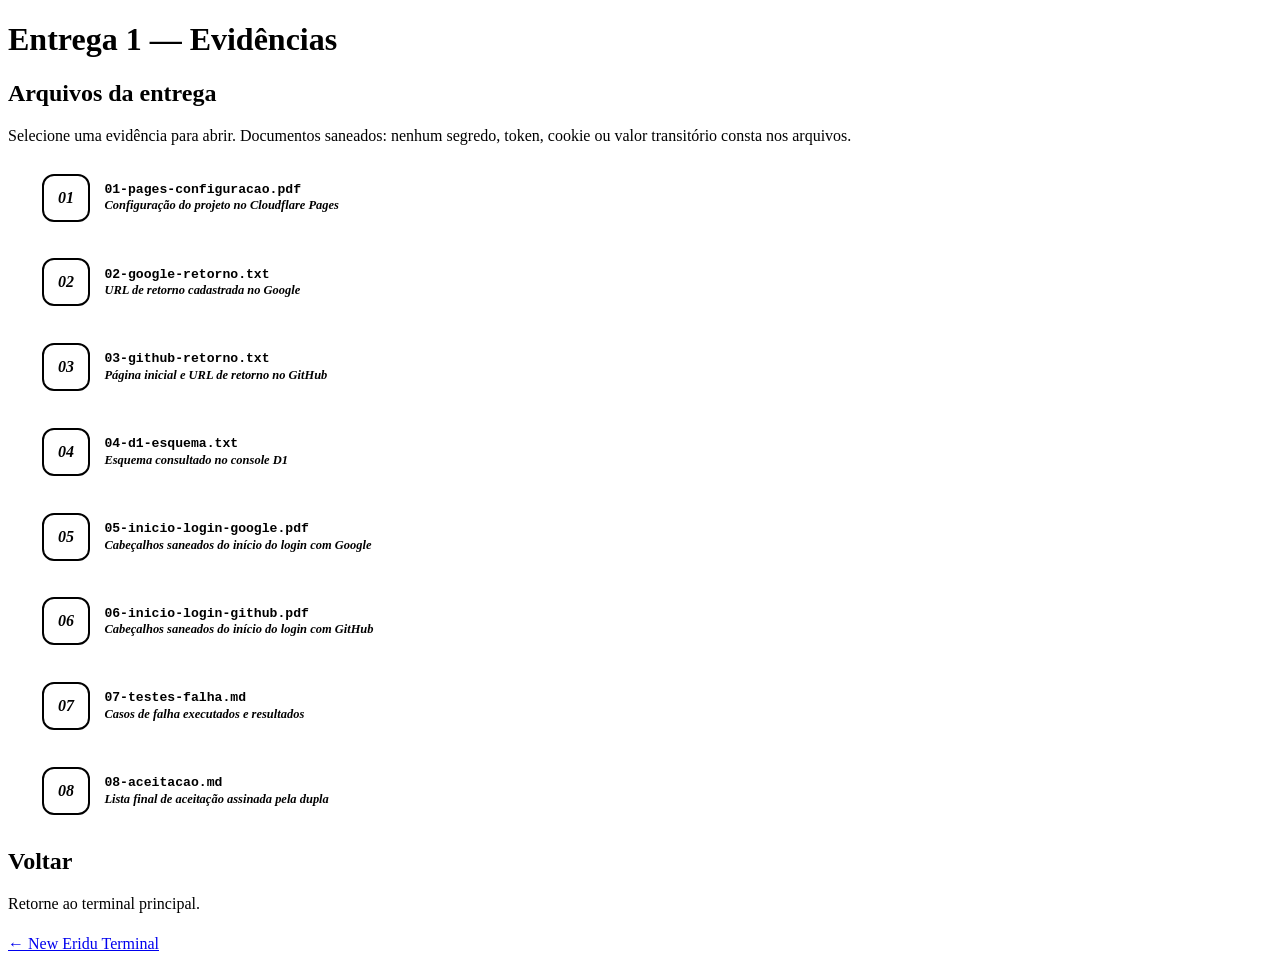
==== public/entrega1/index.html @ 4071ff3c "Adicionar evidencias 02-08 e indice navegavel da entrega1 Completar a pasta public/entrega1 com os a" ====
<!doctype html>
<html lang="pt-BR">
<head>
    <meta charset="utf-8">
    <meta name="viewport" content="width=device-width, initial-scale=1">

    <title>Entrega 1 — Evidências</title>

    <link rel="stylesheet" href="/styles.css">

    <style>
        /* Estilos específicos do índice de evidências */
        .ev-lista {
            display: flex;
            flex-direction: column;
            gap: 0.7rem;
            margin: 0 0 0 calc(0.75rem + 6px);
        }

        .ev-item {
            display: flex;
            align-items: center;
            gap: 0.9rem;
            padding: 0.8rem 1rem;
            border: var(--zzz-borda);
            border-radius: 14px;
            background: linear-gradient(180deg, var(--zzz-painel-claro), var(--zzz-painel));
            backdrop-filter: blur(8px) saturate(1.15);
            -webkit-backdrop-filter: blur(8px) saturate(1.15);
            color: var(--zzz-giz);
            text-decoration: none;
            box-shadow: var(--zzz-sombra);
            transition: transform 130ms ease, box-shadow 130ms ease,
                background-color 130ms ease, color 130ms ease;
        }

        .ev-item:hover,
        .ev-item:focus-visible {
            background: var(--zzz-amarelo);
            color: #0a0a0a;
            transform: translateX(6px);
            box-shadow: 0 8px 0 rgba(0, 0, 0, 0.8);
        }

        .ev-item:active {
            transform: translateX(2px);
            box-shadow: 0 3px 0 rgba(0, 0, 0, 0.8);
        }

        .ev-num {
            flex: none;
            display: grid;
            place-items: center;
            width: 44px;
            height: 44px;
            border: 2px solid currentColor;
            border-radius: 12px;
            font-size: 1rem;
            font-weight: 900;
            font-style: italic;
        }

        .ev-texto {
            min-width: 0;
            display: flex;
            flex-direction: column;
            gap: 0.1rem;
        }

        .ev-nome {
            font-size: 0.82rem;
            font-weight: 700;
            font-family: Consolas, "Courier New", monospace;
            word-break: break-all;
        }

        .ev-desc {
            font-size: 0.78rem;
            font-weight: 600;
            color: var(--zzz-cinza);
            font-style: italic;
        }

        .ev-item:hover .ev-desc,
        .ev-item:focus-visible .ev-desc {
            color: #0a0a0a;
        }

        .ev-voltar {
            display: inline-block;
            margin-top: 0.4rem;
        }

        @media (prefers-reduced-motion: reduce) {
            .ev-item {
                transition: none;
            }
        }
    </style>
</head>
<body>

    <main>
        <div class="zzz-banner">
            <span class="zzz-banner-barra" aria-hidden="true"></span>
            <h1>Entrega 1 — Evidências</h1>
            <span class="zzz-banner-barra" aria-hidden="true"></span>
        </div>

        <section>
            <h2>Arquivos da entrega</h2>

            <p class="secao-descricao">
                Selecione uma evidência para abrir. Documentos saneados: nenhum segredo,
                token, cookie ou valor transitório consta nos arquivos.
            </p>

            <nav class="ev-lista" aria-label="Evidências da entrega">
                <a class="ev-item" href="/entrega1/01-pages-configuracao.pdf">
                    <span class="ev-num" aria-hidden="true">01</span>
                    <span class="ev-texto">
                        <span class="ev-nome">01-pages-configuracao.pdf</span>
                        <span class="ev-desc">Configuração do projeto no Cloudflare Pages</span>
                    </span>
                </a>

                <a class="ev-item" href="/entrega1/02-google-retorno.txt">
                    <span class="ev-num" aria-hidden="true">02</span>
                    <span class="ev-texto">
                        <span class="ev-nome">02-google-retorno.txt</span>
                        <span class="ev-desc">URL de retorno cadastrada no Google</span>
                    </span>
                </a>

                <a class="ev-item" href="/entrega1/03-github-retorno.txt">
                    <span class="ev-num" aria-hidden="true">03</span>
                    <span class="ev-texto">
                        <span class="ev-nome">03-github-retorno.txt</span>
                        <span class="ev-desc">Página inicial e URL de retorno no GitHub</span>
                    </span>
                </a>

                <a class="ev-item" href="/entrega1/04-d1-esquema.txt">
                    <span class="ev-num" aria-hidden="true">04</span>
                    <span class="ev-texto">
                        <span class="ev-nome">04-d1-esquema.txt</span>
                        <span class="ev-desc">Esquema consultado no console D1</span>
                    </span>
                </a>

                <a class="ev-item" href="/entrega1/05-inicio-login-google.pdf">
                    <span class="ev-num" aria-hidden="true">05</span>
                    <span class="ev-texto">
                        <span class="ev-nome">05-inicio-login-google.pdf</span>
                        <span class="ev-desc">Cabeçalhos saneados do início do login com Google</span>
                    </span>
                </a>

                <a class="ev-item" href="/entrega1/06-inicio-login-github.pdf">
                    <span class="ev-num" aria-hidden="true">06</span>
                    <span class="ev-texto">
                        <span class="ev-nome">06-inicio-login-github.pdf</span>
                        <span class="ev-desc">Cabeçalhos saneados do início do login com GitHub</span>
                    </span>
                </a>

                <a class="ev-item" href="/entrega1/07-testes-falha.md">
                    <span class="ev-num" aria-hidden="true">07</span>
                    <span class="ev-texto">
                        <span class="ev-nome">07-testes-falha.md</span>
                        <span class="ev-desc">Casos de falha executados e resultados</span>
                    </span>
                </a>

                <a class="ev-item" href="/entrega1/08-aceitacao.md">
                    <span class="ev-num" aria-hidden="true">08</span>
                    <span class="ev-texto">
                        <span class="ev-nome">08-aceitacao.md</span>
                        <span class="ev-desc">Lista final de aceitação assinada pela dupla</span>
                    </span>
                </a>
            </nav>
        </section>

        <section>
            <h2>Voltar</h2>

            <p class="secao-descricao">
                Retorne ao terminal principal.
            </p>

            <a class="ev-voltar" href="/">&larr; New Eridu Terminal</a>
        </section>
    </main>

</body>
</html>
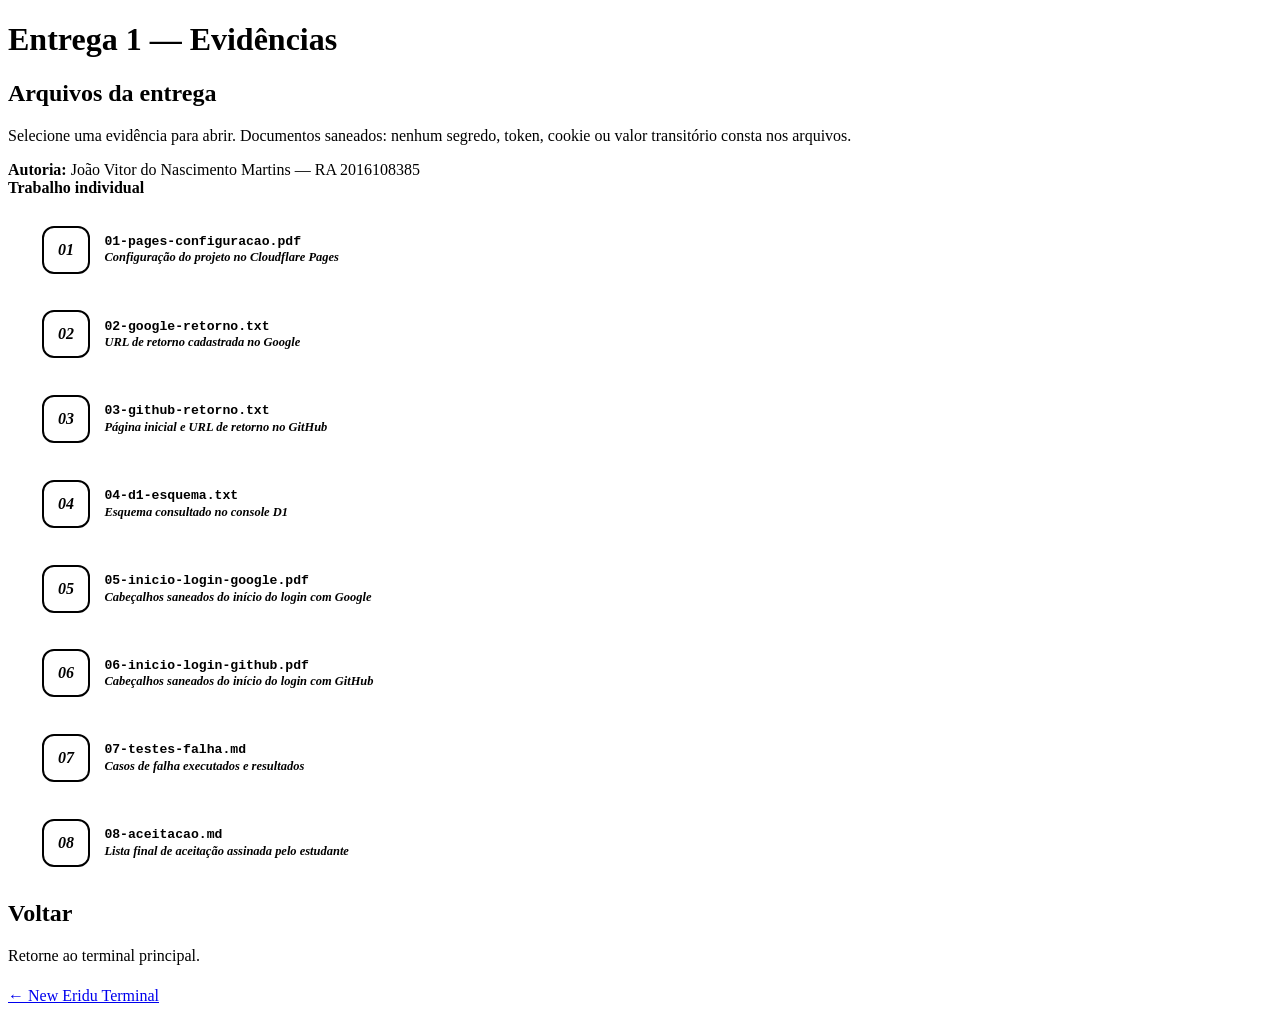
==== commit c9c2227c: "Ajustar evidencias para autoria individual Registrar João Vitor do Nascimento Martins (RA 2016108385" ====
--- a/public/entrega1/index.html
+++ b/public/entrega1/index.html
@@ -115,6 +115,11 @@
                 token, cookie ou valor transitório consta nos arquivos.
             </p>
 
+            <p class="secao-descricao">
+                <strong>Autoria:</strong> João Vitor do Nascimento Martins — RA 2016108385<br>
+                <strong>Trabalho individual</strong>
+            </p>
+
             <nav class="ev-lista" aria-label="Evidências da entrega">
                 <a class="ev-item" href="/entrega1/01-pages-configuracao.pdf">
                     <span class="ev-num" aria-hidden="true">01</span>
@@ -176,7 +181,7 @@
                     <span class="ev-num" aria-hidden="true">08</span>
                     <span class="ev-texto">
                         <span class="ev-nome">08-aceitacao.md</span>
-                        <span class="ev-desc">Lista final de aceitação assinada pela dupla</span>
+                        <span class="ev-desc">Lista final de aceitação assinada pelo estudante</span>
                     </span>
                 </a>
             </nav>
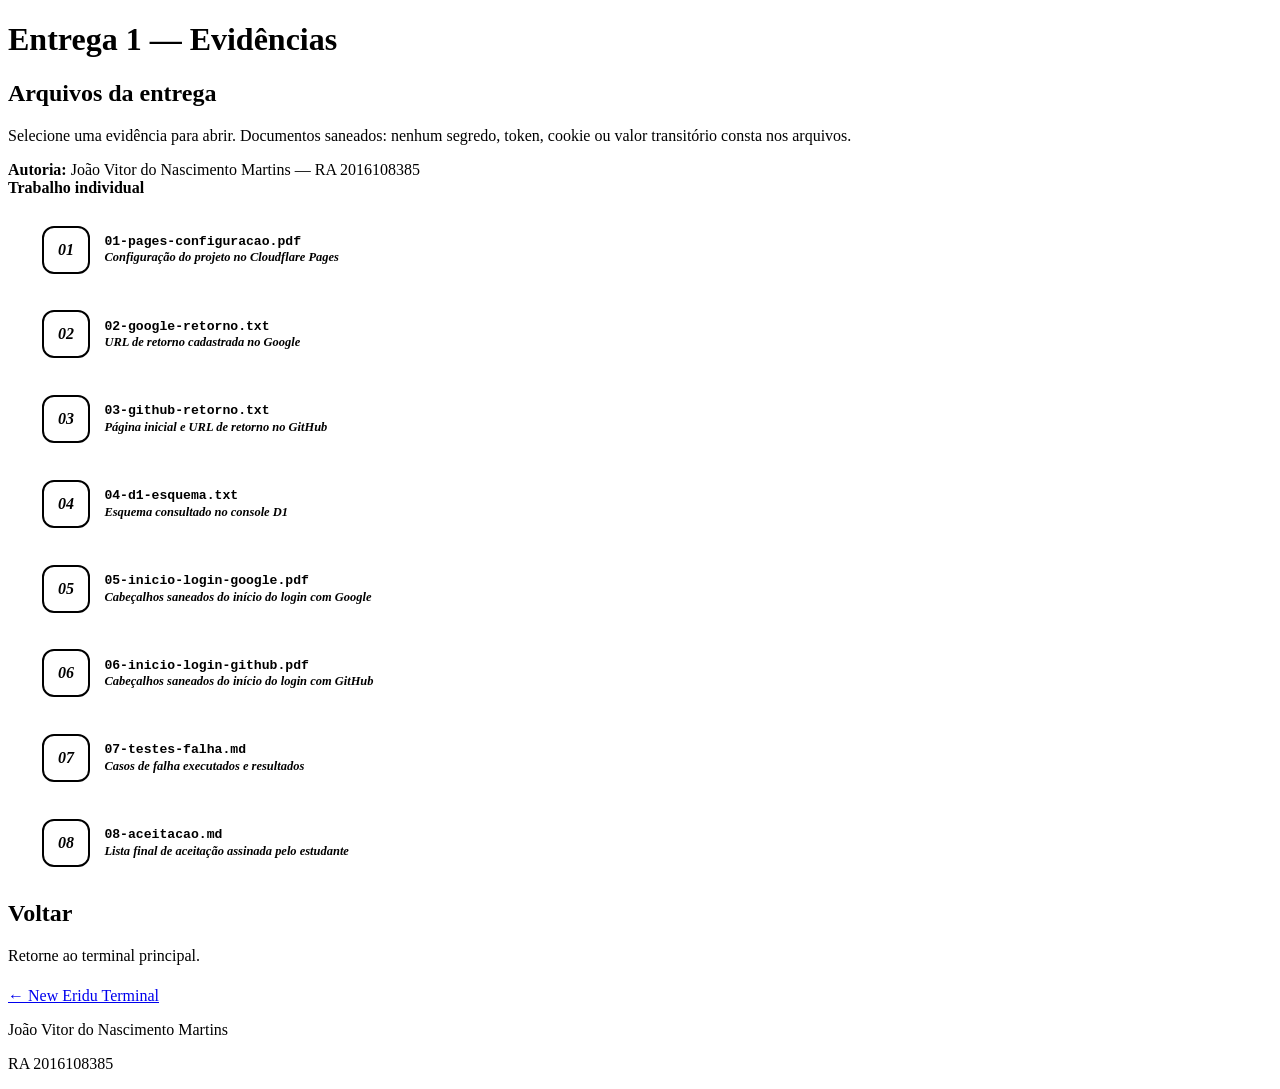
==== commit 68a437f0: "Adicionar rodape com nome e RA nas paginas do site Identificacao do autor (João Vitor do Nascimento " ====
--- a/public/entrega1/index.html
+++ b/public/entrega1/index.html
@@ -196,6 +196,11 @@
 
             <a class="ev-voltar" href="/">&larr; New Eridu Terminal</a>
         </section>
+
+        <footer class="zzz-rodape">
+            <p class="zzz-rodape-nome">João Vitor do Nascimento Martins</p>
+            <p class="zzz-rodape-detalhe">RA 2016108385</p>
+        </footer>
     </main>
 
 </body>
